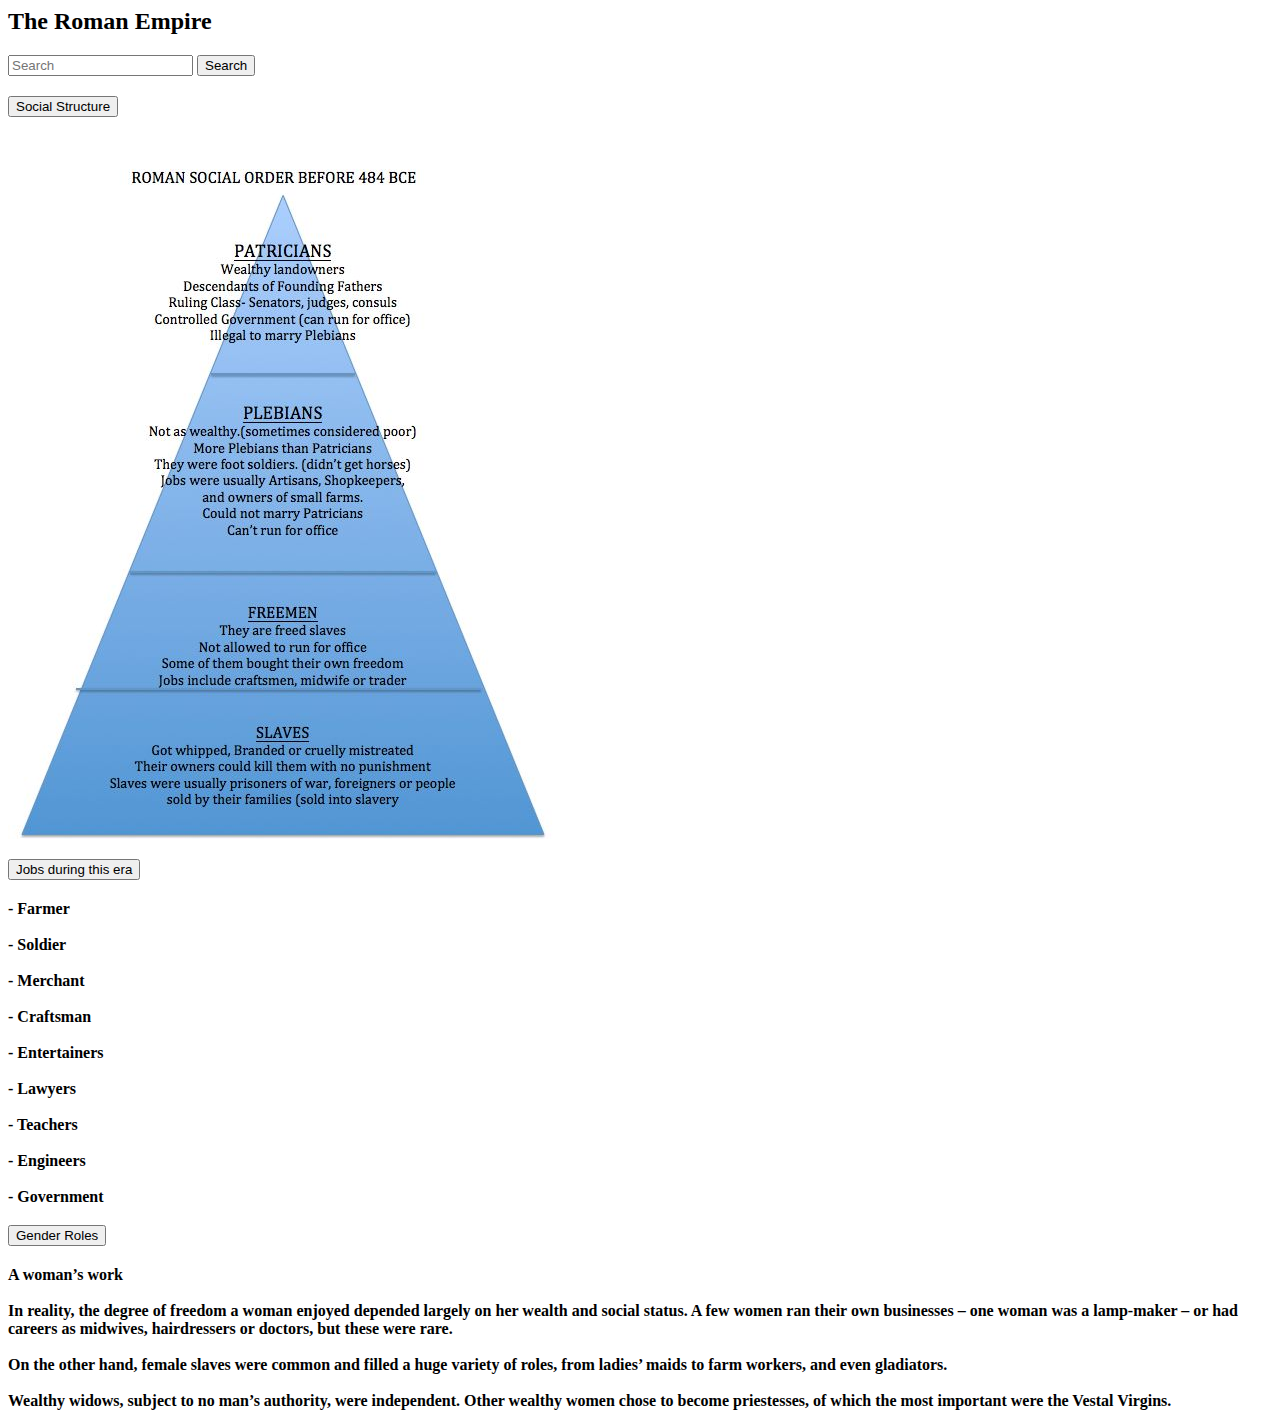
==== entertainment.html @ 14f9198c "Update entertainment.html" ====
<html>
  <link href="https://cdn.jsdelivr.net/npm/bootstrap@5.3.0-alpha1/dist/css/bootstrap.min.css" rel="stylesheet" integrity="sha384-GLhlTQ8iRABdZLl6O3oVMWSktQOp6b7In1Zl3/Jr59b6EGGoI1aFkw7cmDA6j6gD" crossorigin="anonymous">
  <script src="https://cdn.jsdelivr.net/npm/bootstrap@5.3.0-alpha1/dist/js/bootstrap.bundle.min.js" integrity="sha384-w76AqPfDkMBDXo30jS1Sgez6pr3x5MlQ1ZAGC+nuZB+EYdgRZgiwxhTBTkF7CXvN" crossorigin="anonymous"></script>
  <head>
    <title>The Roman Empire</title>
    <meta charset="utf-8">
    <meta name="viewport" content="width=device-width, initial-scale=1" src="/Users/lucasfoo/html-practice/e18f16b_1660818557882-math.jpeg">
  </head>
  <div class="p-1 bg primary text-white text">
    <a href="index.html" type="button" class="btn btn-close" aria-label="Close"></a>
  </div>
  <div class="p-5 bg-primary text-white text-center">
    <h2>The Roman Empire</h2>
  </div>
  <!--peut enlever --> 
  <nav class="navbar navbar-expand-sm bg-dark navbar-dark">
    <div class="container-fluid">
      <ul class="navbar-nav"> 
      </ul>
      <form class="d-flex" role="search">
        <input class="form-control me-2" type="search" placeholder="Search" aria-label="Search">
        <button class="btn btn-outline-success" type="submit">Search</button>
      </form>
    </div>
  </nav>
  <div class="accordion" id="accordionExample">
    <div class="accordion-item">
        <h2 class="accordion-header" id="heading1">
          <button class="accordion-button collapsed" type="button" data-bs-toggle="collapse" data-bs-target="#collapse1" aria-expanded="false" aria-controls="collapse1">
            Social Structure
          </button>
        </h2>
        <div id="collapse1" class="accordion-collapse collapse" aria-labelledby="heading1" data-bs-parent="#accordionExample">
          <div class="accordion-body">
            <img src="Images/socialp.jpg">
          </div>
        </div>
      </div>
      <div class="accordion-item">
        <h2 class="accordion-header" id="heading2">
          <button class="accordion-button collapsed" type="button" data-bs-toggle="collapse" data-bs-target="#collapse2" aria-expanded="false" aria-controls="collapse2">
            Jobs during this era
          </button>
        </h2>
        <div id="collapse2" class="accordion-collapse collapse" aria-labelledby="heading2" data-bs-parent="#accordionExample">
          <div class="accordion-body">
            <strong>- Farmer</strong>
            <br> 
            <br>
            <strong>- Soldier </strong>
            <br> 
            <br>
            <strong>- Merchant </strong>
            <br>
            <br> 
            <strong>- Craftsman</strong>
            <br>
            <br> 
            <strong>- Entertainers </strong>
            <br>
            <br> 
            <strong>- Lawyers </strong>
            <br>
            <br> 
            <strong>- Teachers </strong>
            <br>
            <br> 
            <strong>- Engineers</strong>
            <br>
            <br> 
            <strong>- Government</strong>
          </div>
        </div>
      </div>
      <div class="accordion-item">
        <h2 class="accordion-header" id="heading3">
          <button class="accordion-button collapsed" type="button" data-bs-toggle="collapse" data-bs-target="#collapse3" aria-expanded="false" aria-controls="collapse3">
            Gender Roles
          </button>
        </h2>
        <div id="collapse3" class="accordion-collapse collapse" aria-labelledby="heading3" data-bs-parent="#accordionExample">
          <div class="accordion-body">
            <strong>A woman’s work</strong>
            <br>
            <br>
            <strong>In reality, the degree of freedom a woman enjoyed depended largely on her wealth and social status. A few women ran their own businesses – one woman was a lamp-maker – or had careers as midwives, hairdressers or doctors, but these were rare.</strong>
            <br>
            <br>
            <strong>On the other hand, female slaves were common and filled a huge variety of roles, from ladies’ maids to farm workers, and even gladiators.</strong>
            <br>
            <br>
            <strong>Wealthy widows, subject to no man’s authority, were independent. Other wealthy women chose to become priestesses, of which the most important were the Vestal Virgins.</strong>
          </div>
        </div>
      </div>
    </div>
  </div>
</html>
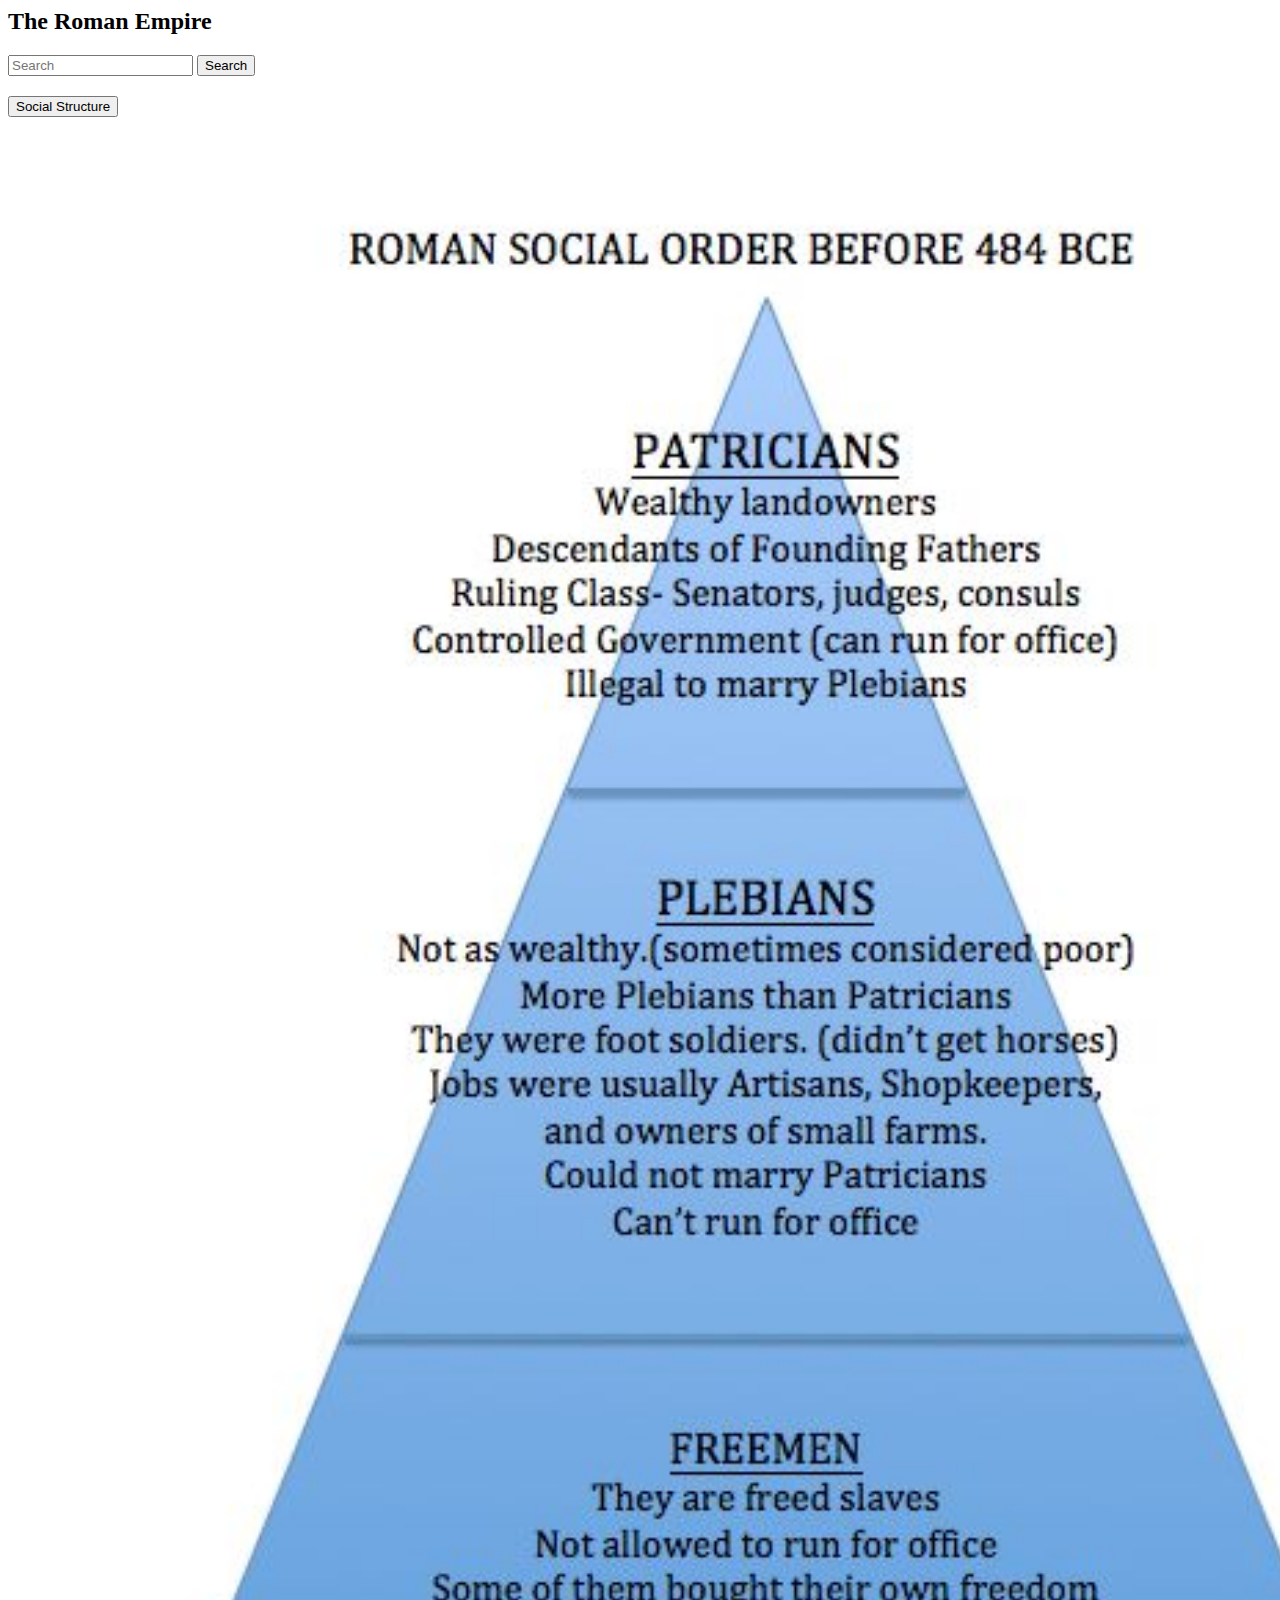
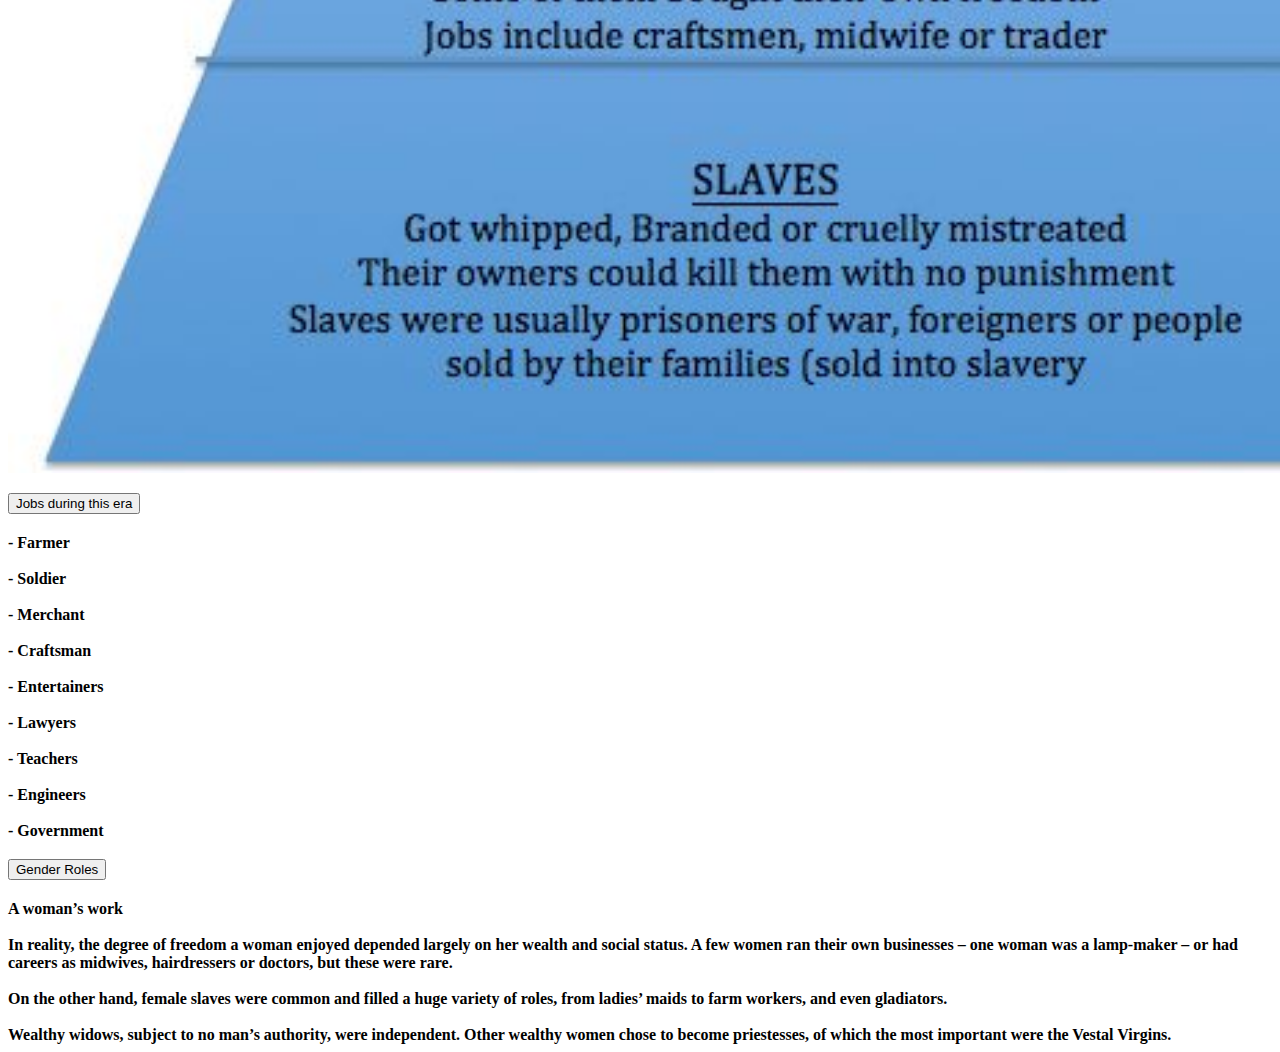
==== commit 5d774279: "Update entertainment.html" ====
--- a/entertainment.html
+++ b/entertainment.html
@@ -1,6 +1,15 @@
 <html>
   <link href="https://cdn.jsdelivr.net/npm/bootstrap@5.3.0-alpha1/dist/css/bootstrap.min.css" rel="stylesheet" integrity="sha384-GLhlTQ8iRABdZLl6O3oVMWSktQOp6b7In1Zl3/Jr59b6EGGoI1aFkw7cmDA6j6gD" crossorigin="anonymous">
   <script src="https://cdn.jsdelivr.net/npm/bootstrap@5.3.0-alpha1/dist/js/bootstrap.bundle.min.js" integrity="sha384-w76AqPfDkMBDXo30jS1Sgez6pr3x5MlQ1ZAGC+nuZB+EYdgRZgiwxhTBTkF7CXvN" crossorigin="anonymous"></script>
+  <style> 
+  .center{
+  display: block;
+  margin-left: auto;
+  margin-right: auto;
+  width: 120%;
+  height: auto;
+}
+    </style>
   <head>
     <title>The Roman Empire</title>
     <meta charset="utf-8">
@@ -32,7 +41,7 @@
         </h2>
         <div id="collapse1" class="accordion-collapse collapse" aria-labelledby="heading1" data-bs-parent="#accordionExample">
           <div class="accordion-body">
-            <img src="Images/socialp.jpg">
+            <img src="Images/socialp.jpg" class="center">
           </div>
         </div>
       </div>
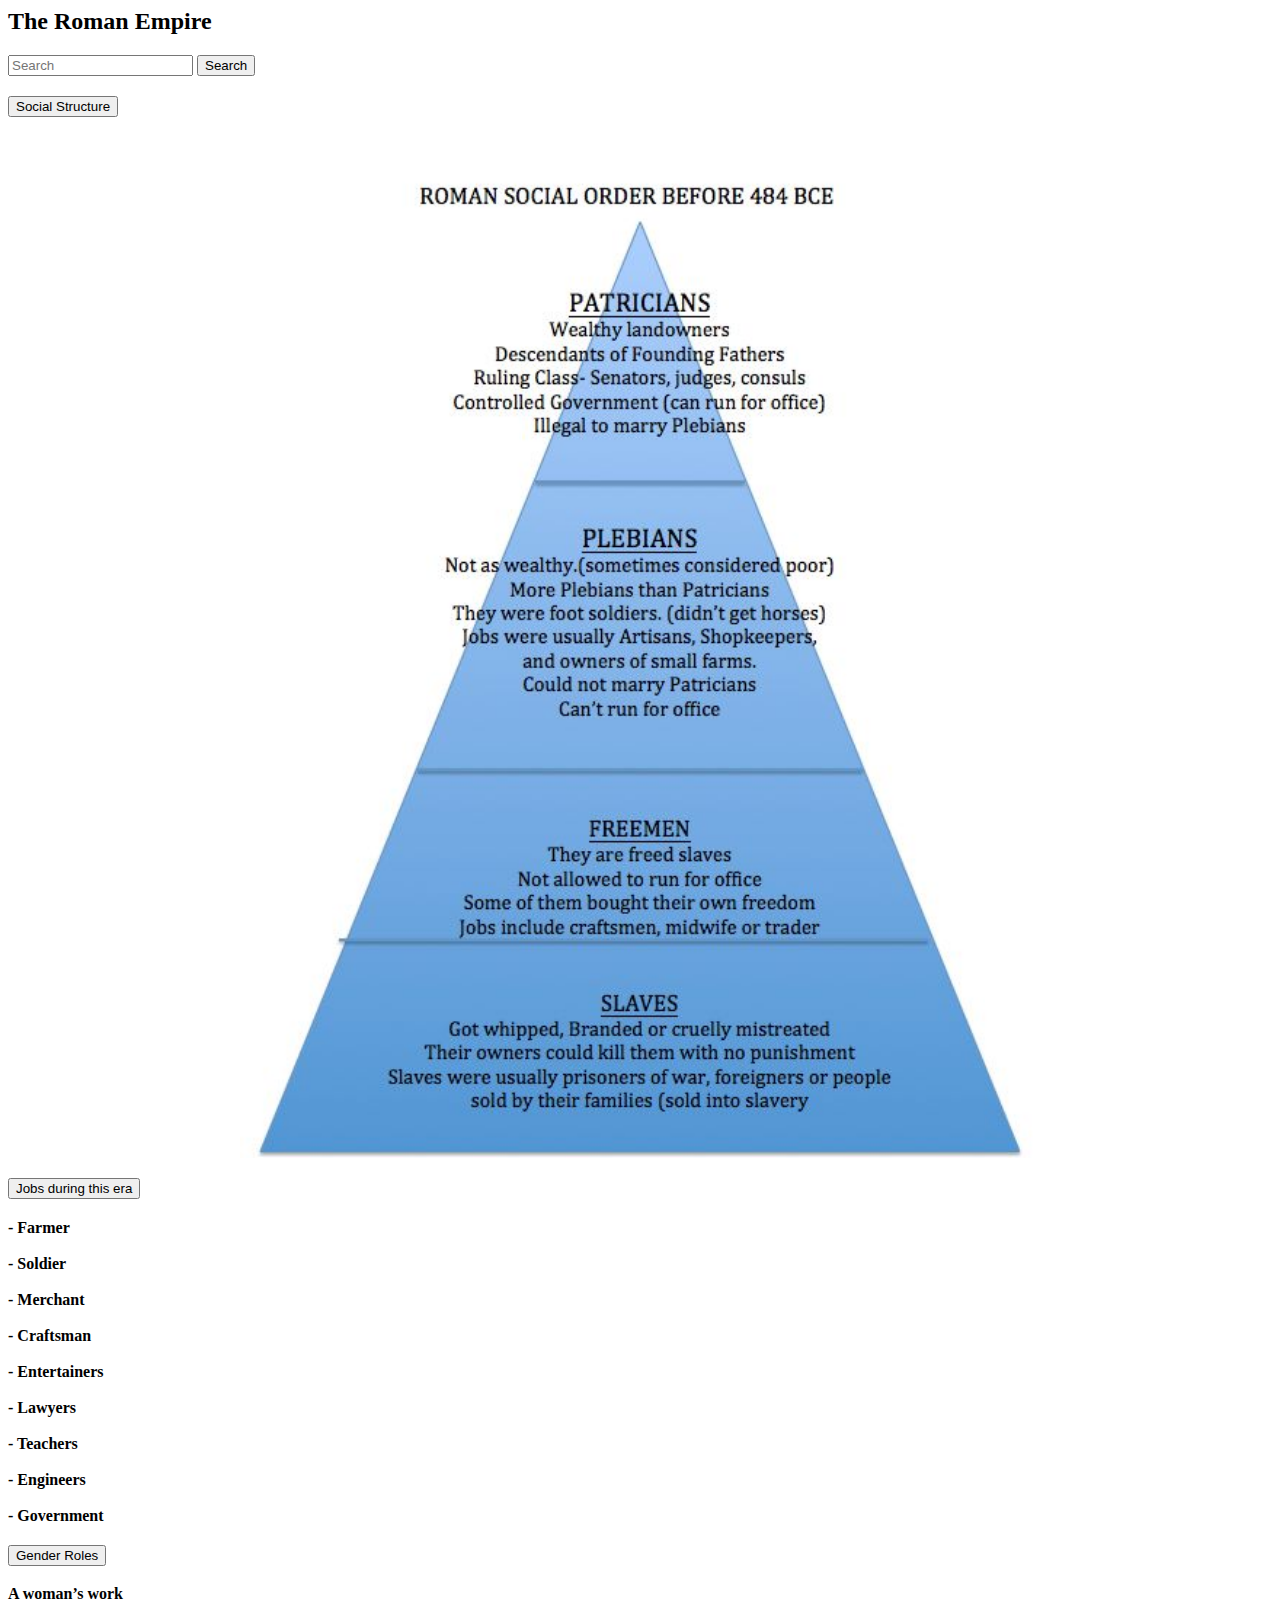
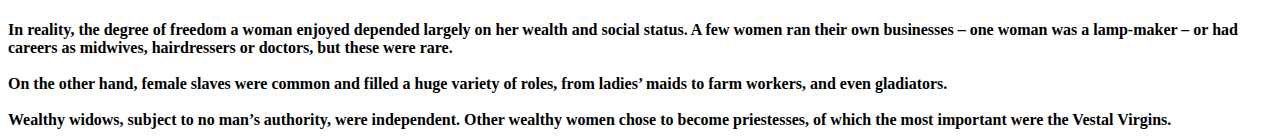
==== commit 4a36e774: "Update entertainment.html" ====
--- a/entertainment.html
+++ b/entertainment.html
@@ -6,7 +6,7 @@
   display: block;
   margin-left: auto;
   margin-right: auto;
-  width: 120%;
+  width: 800px;
   height: auto;
 }
     </style>
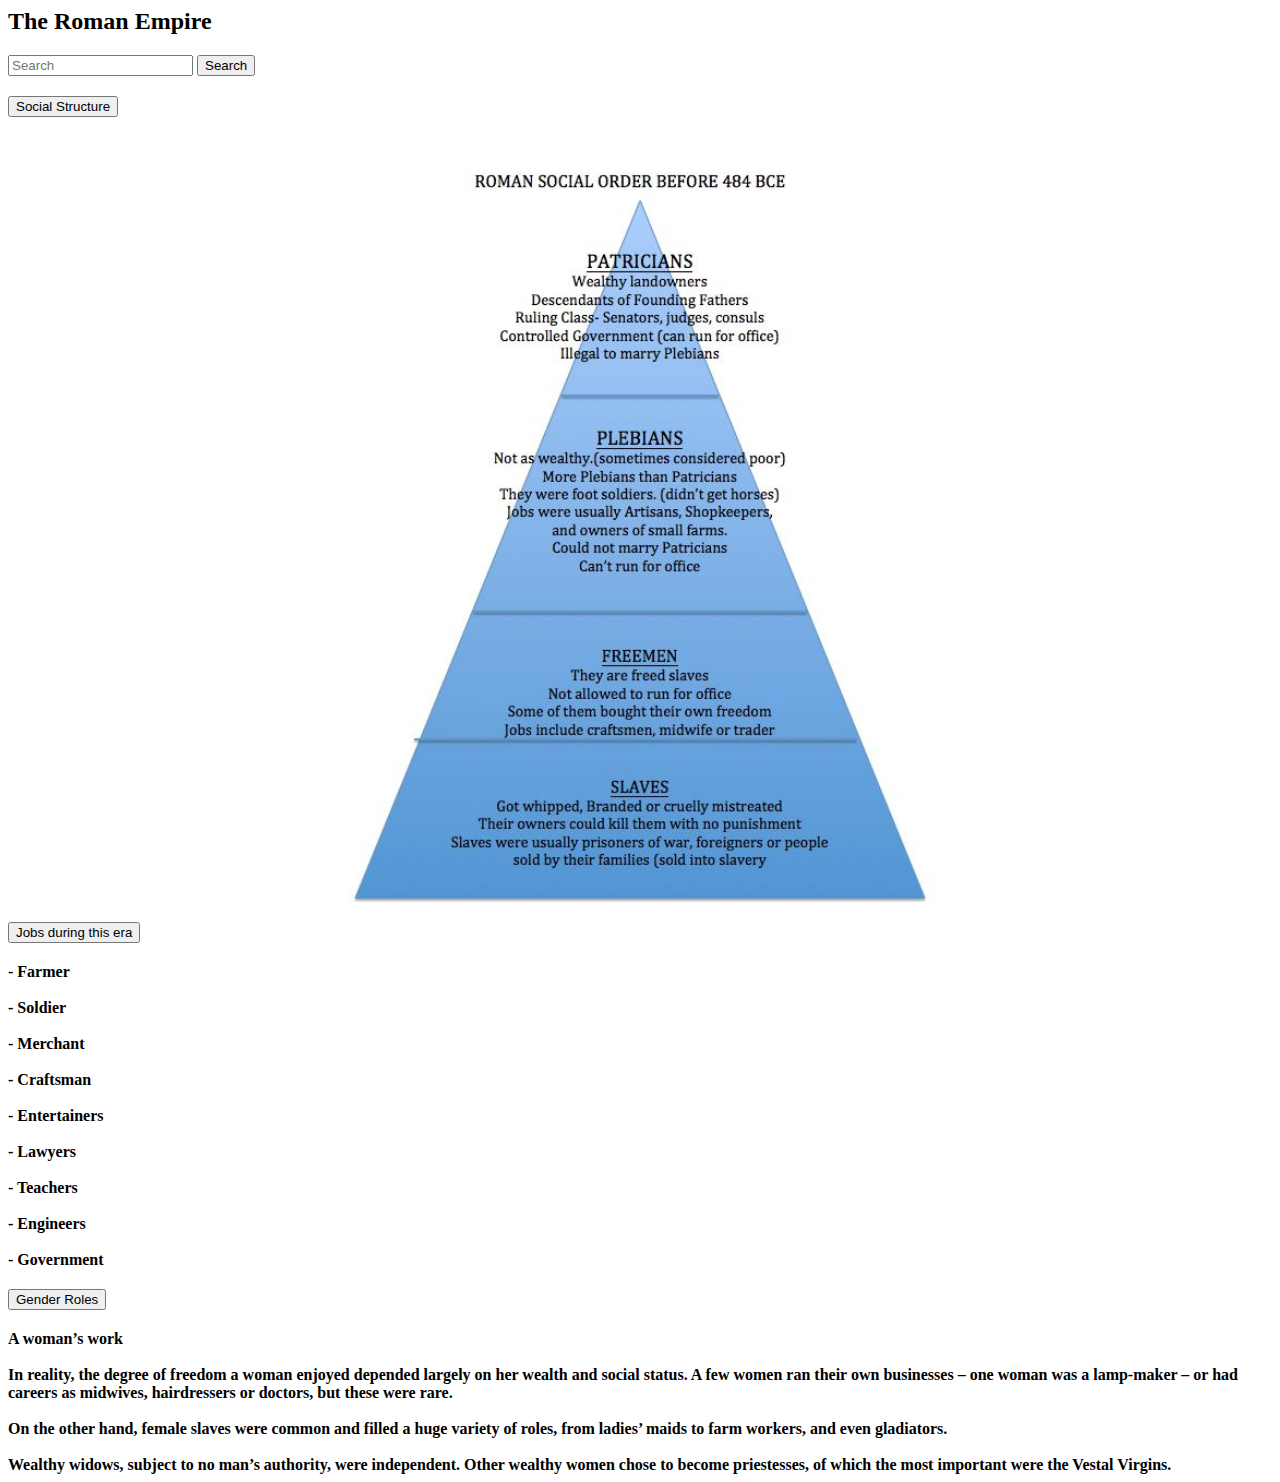
==== commit 85cb3b79: "Update entertainment.html" ====
--- a/entertainment.html
+++ b/entertainment.html
@@ -6,7 +6,7 @@
   display: block;
   margin-left: auto;
   margin-right: auto;
-  width: 800px;
+  width: 600px;
   height: auto;
 }
     </style>
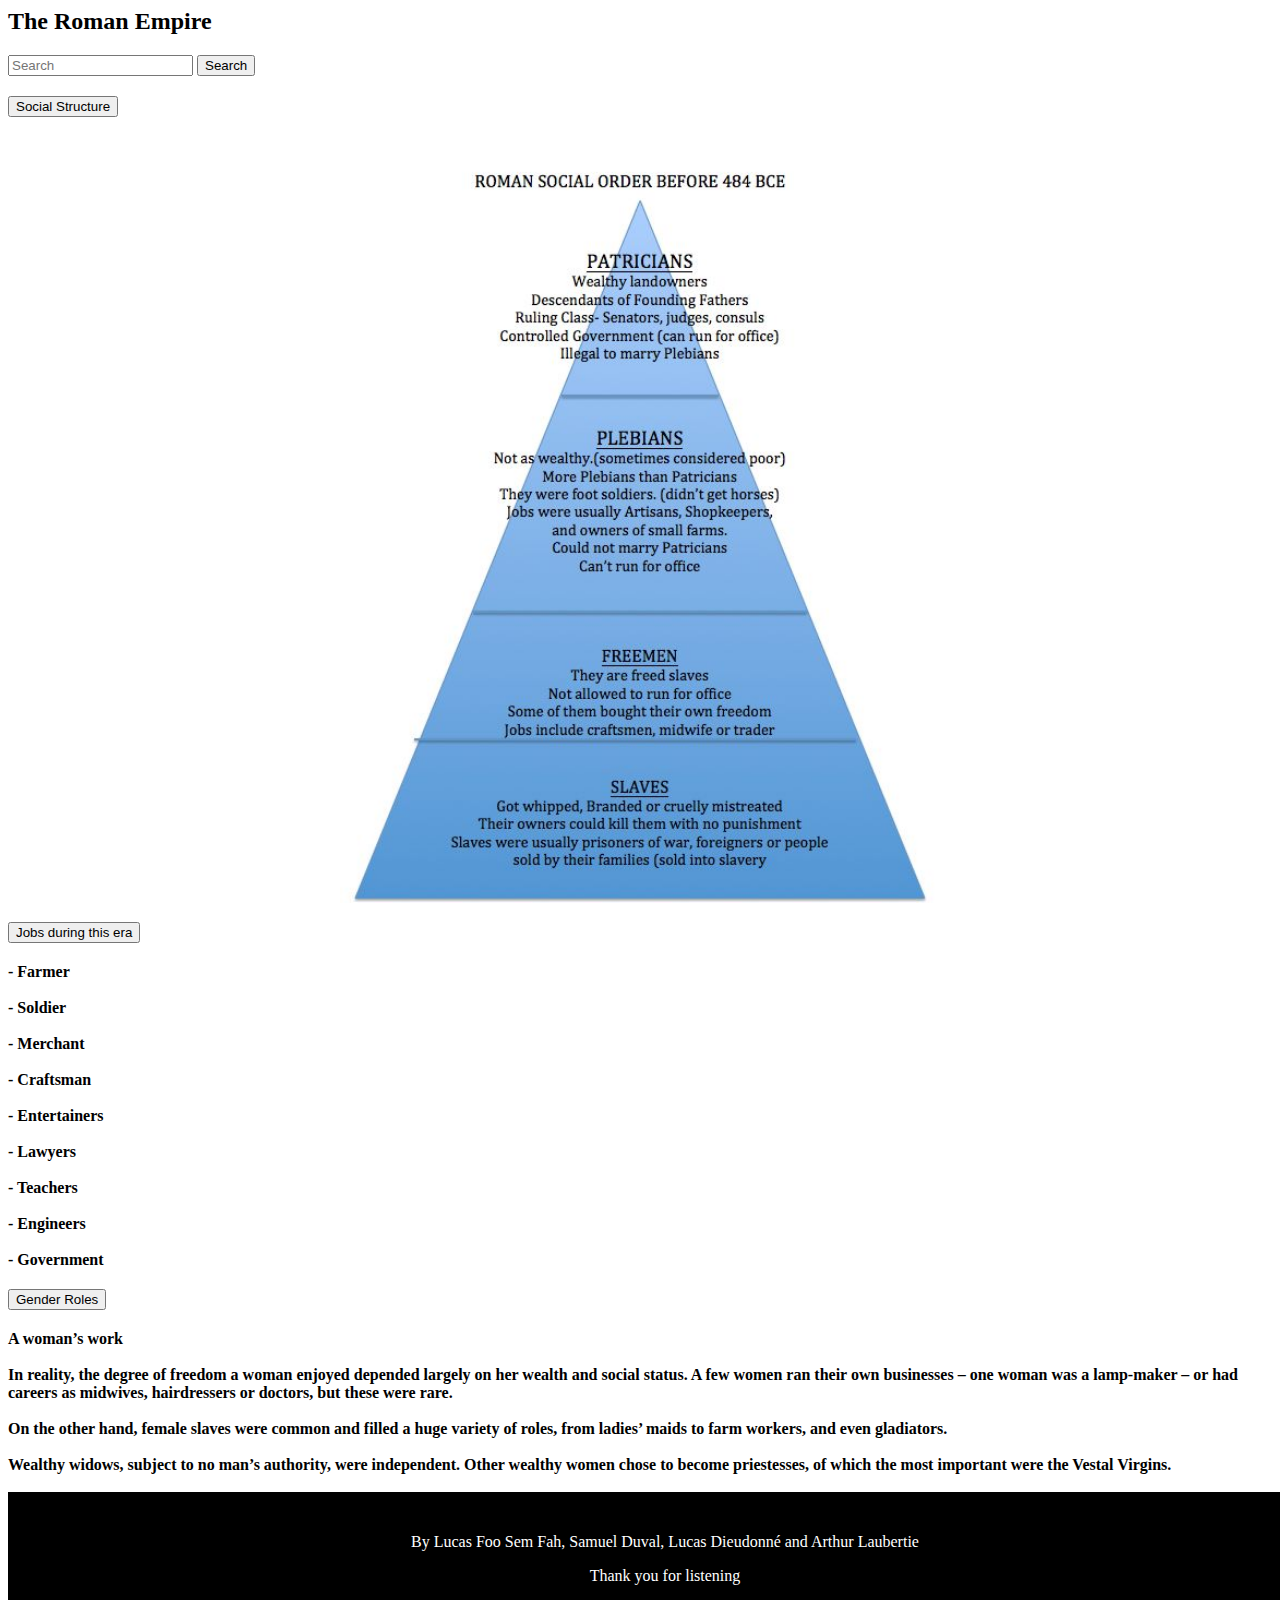
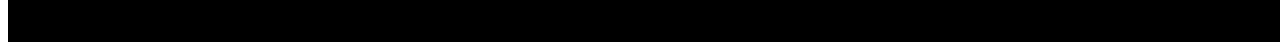
==== commit 4c4fdbcd: "Update entertainment.html" ====
--- a/entertainment.html
+++ b/entertainment.html
@@ -104,4 +104,20 @@
       </div>
     </div>
   </div>
+<br>
+<style>
+      footer {
+  background-color: #000000;
+  padding: 25px;
+  text-align: center;
+  color: white;
+width: 100%;
+height: 100px;
+}
+    </style>
+
+<footer>
+  <p>By Lucas Foo Sem Fah, Samuel Duval, Lucas Dieudonné and Arthur Laubertie</p>
+  <p>Thank you for listening </p>
+</footer>
 </html>
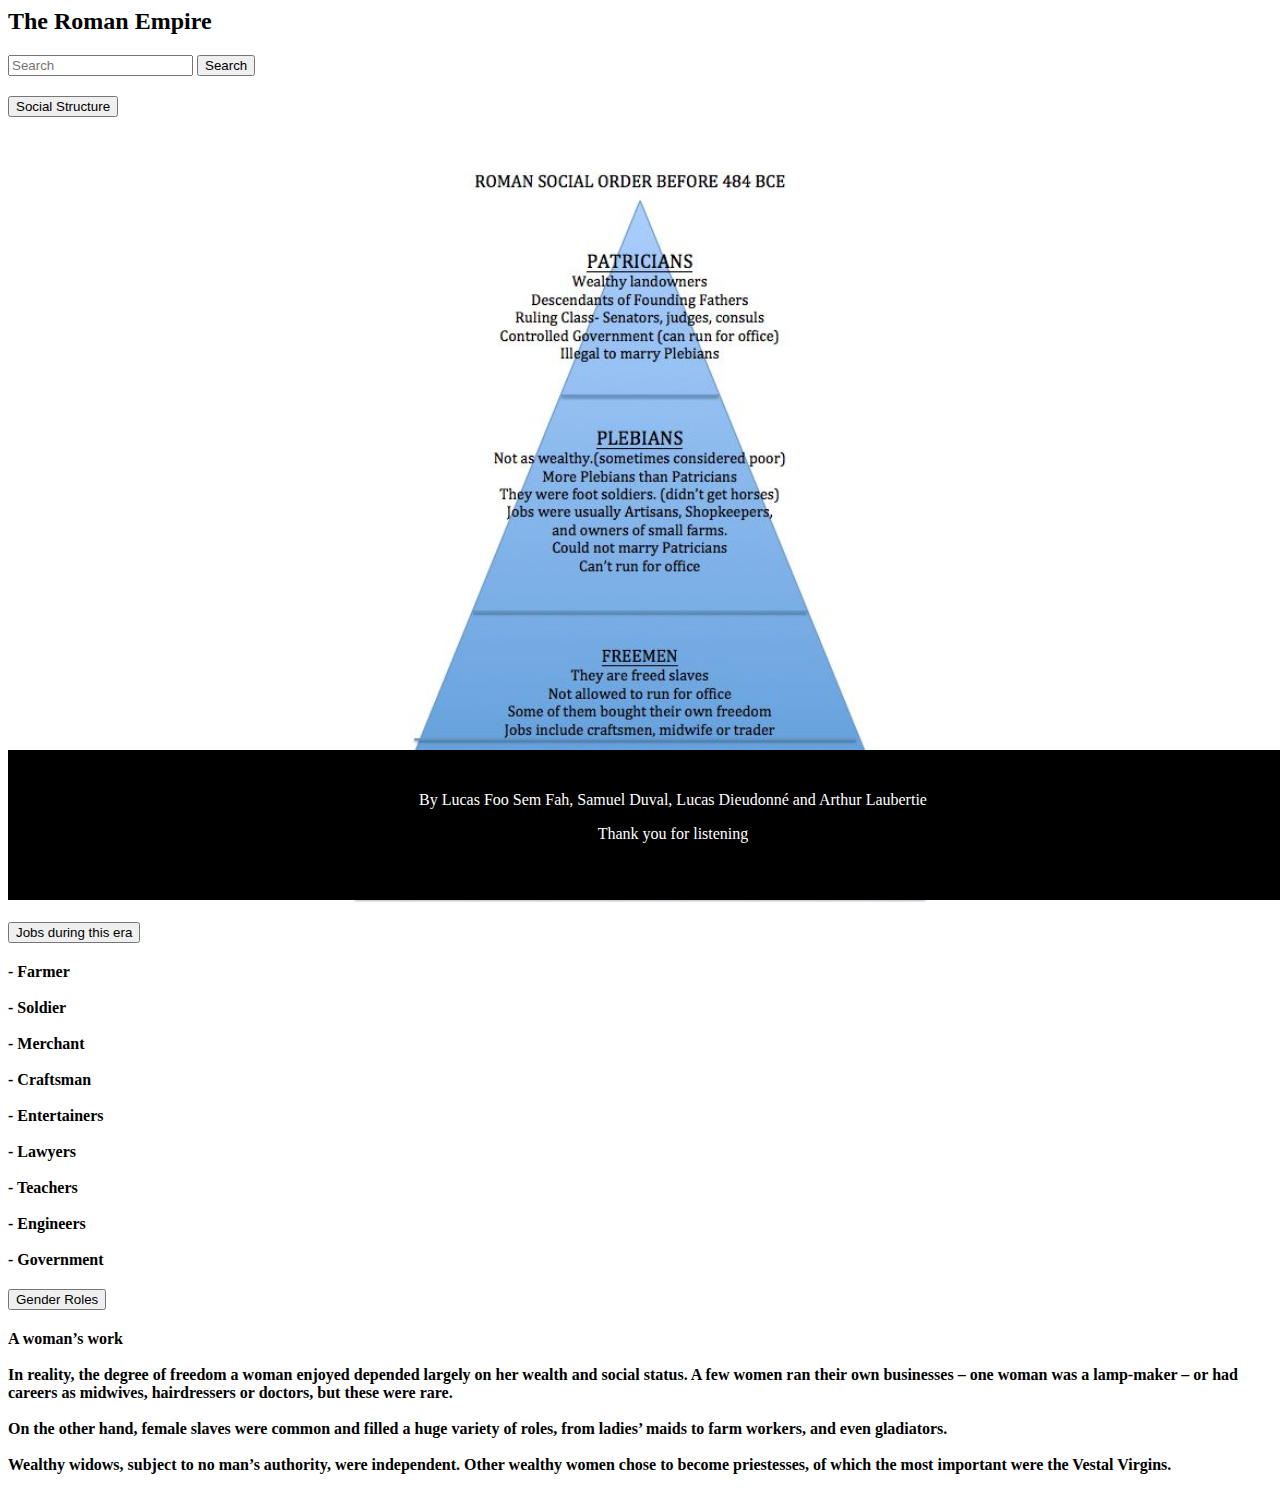
==== commit ca3d4406: "Update entertainment.html" ====
--- a/entertainment.html
+++ b/entertainment.html
@@ -113,6 +113,8 @@
   color: white;
 width: 100%;
 height: 100px;
+        bottom: 0;
+        position: fixed;
 }
     </style>
 
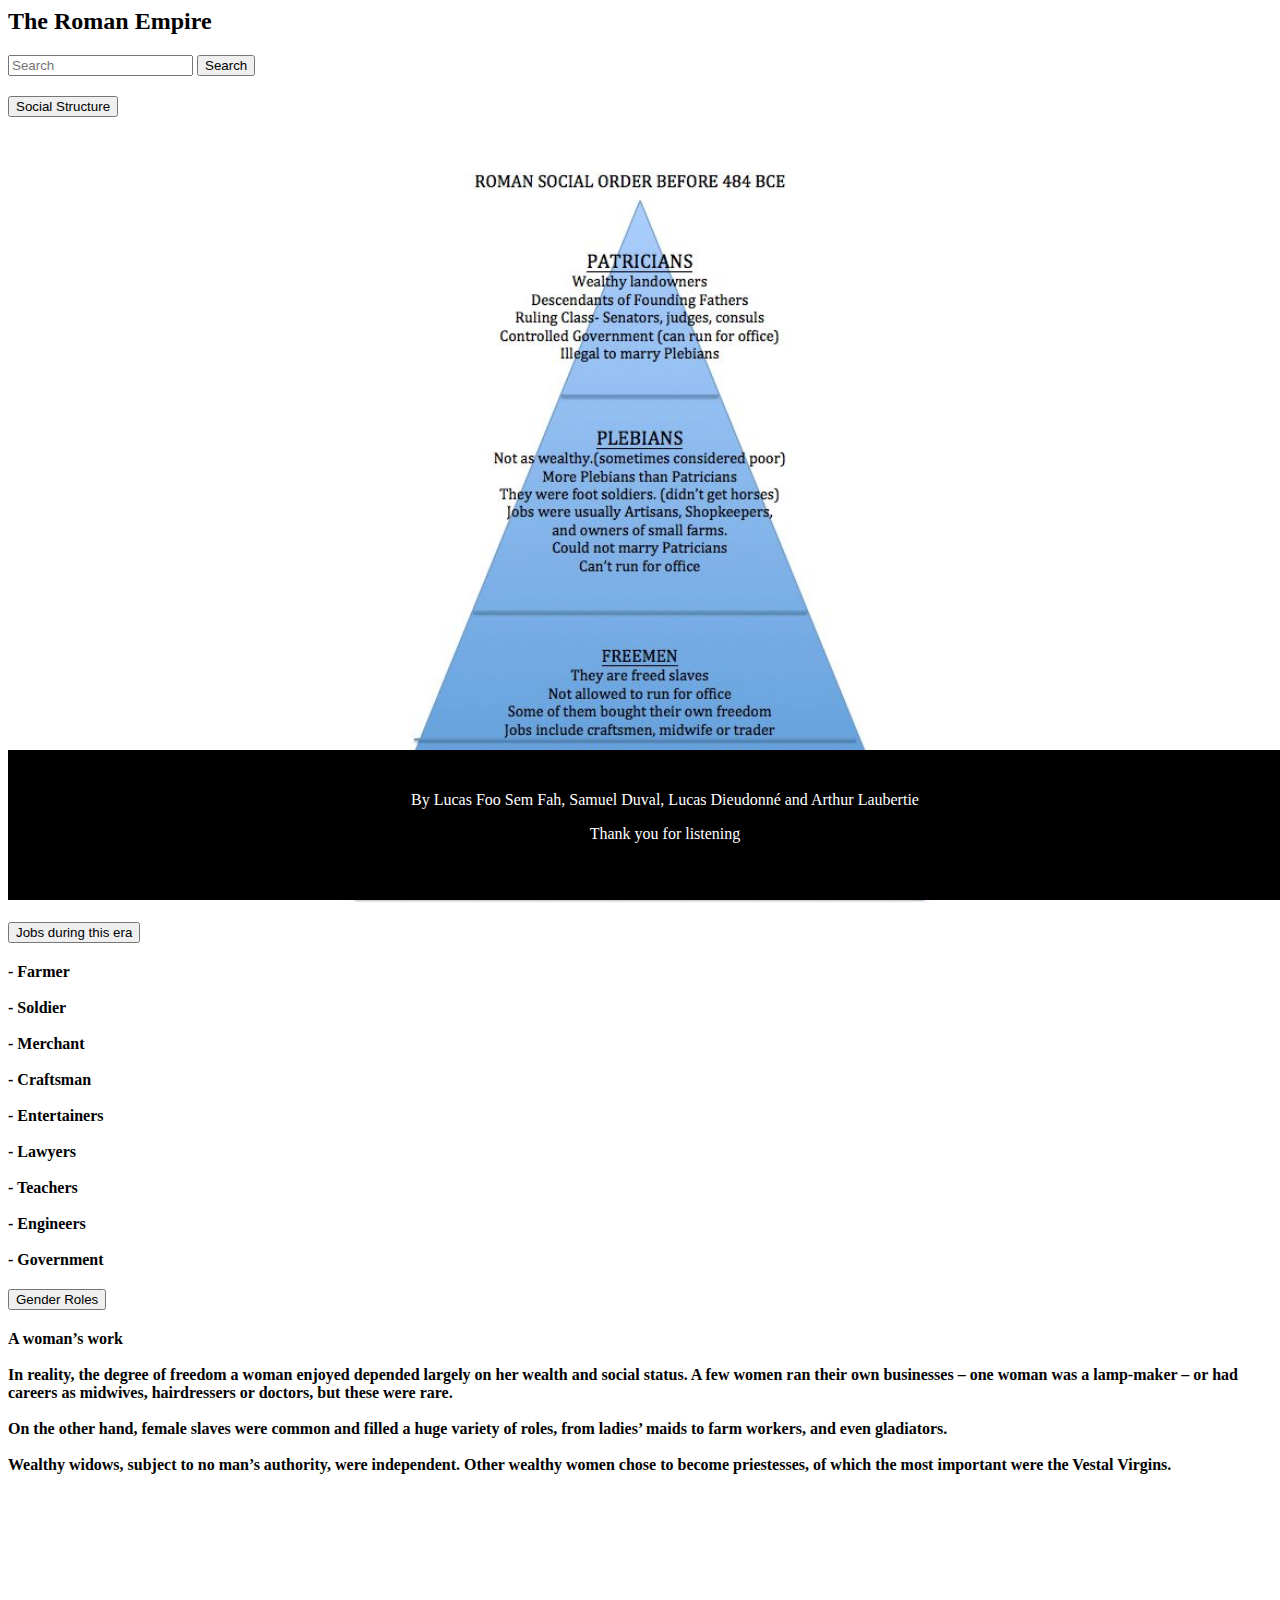
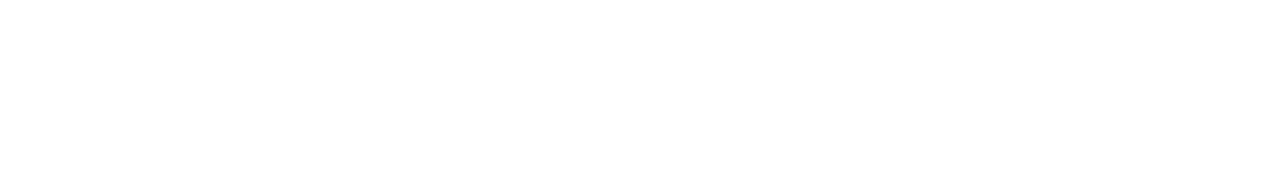
==== commit 0afb94bd: "Update entertainment.html" ====
--- a/entertainment.html
+++ b/entertainment.html
@@ -104,7 +104,7 @@
       </div>
     </div>
   </div>
-<br>
+<br> <br><br><br><br><br><br><br>
 <style>
       footer {
   background-color: #000000;
@@ -114,7 +114,7 @@
 width: 100%;
 height: 100px;
         bottom: 0;
-        position: fixed;
+        position: sticky;
 }
     </style>
 
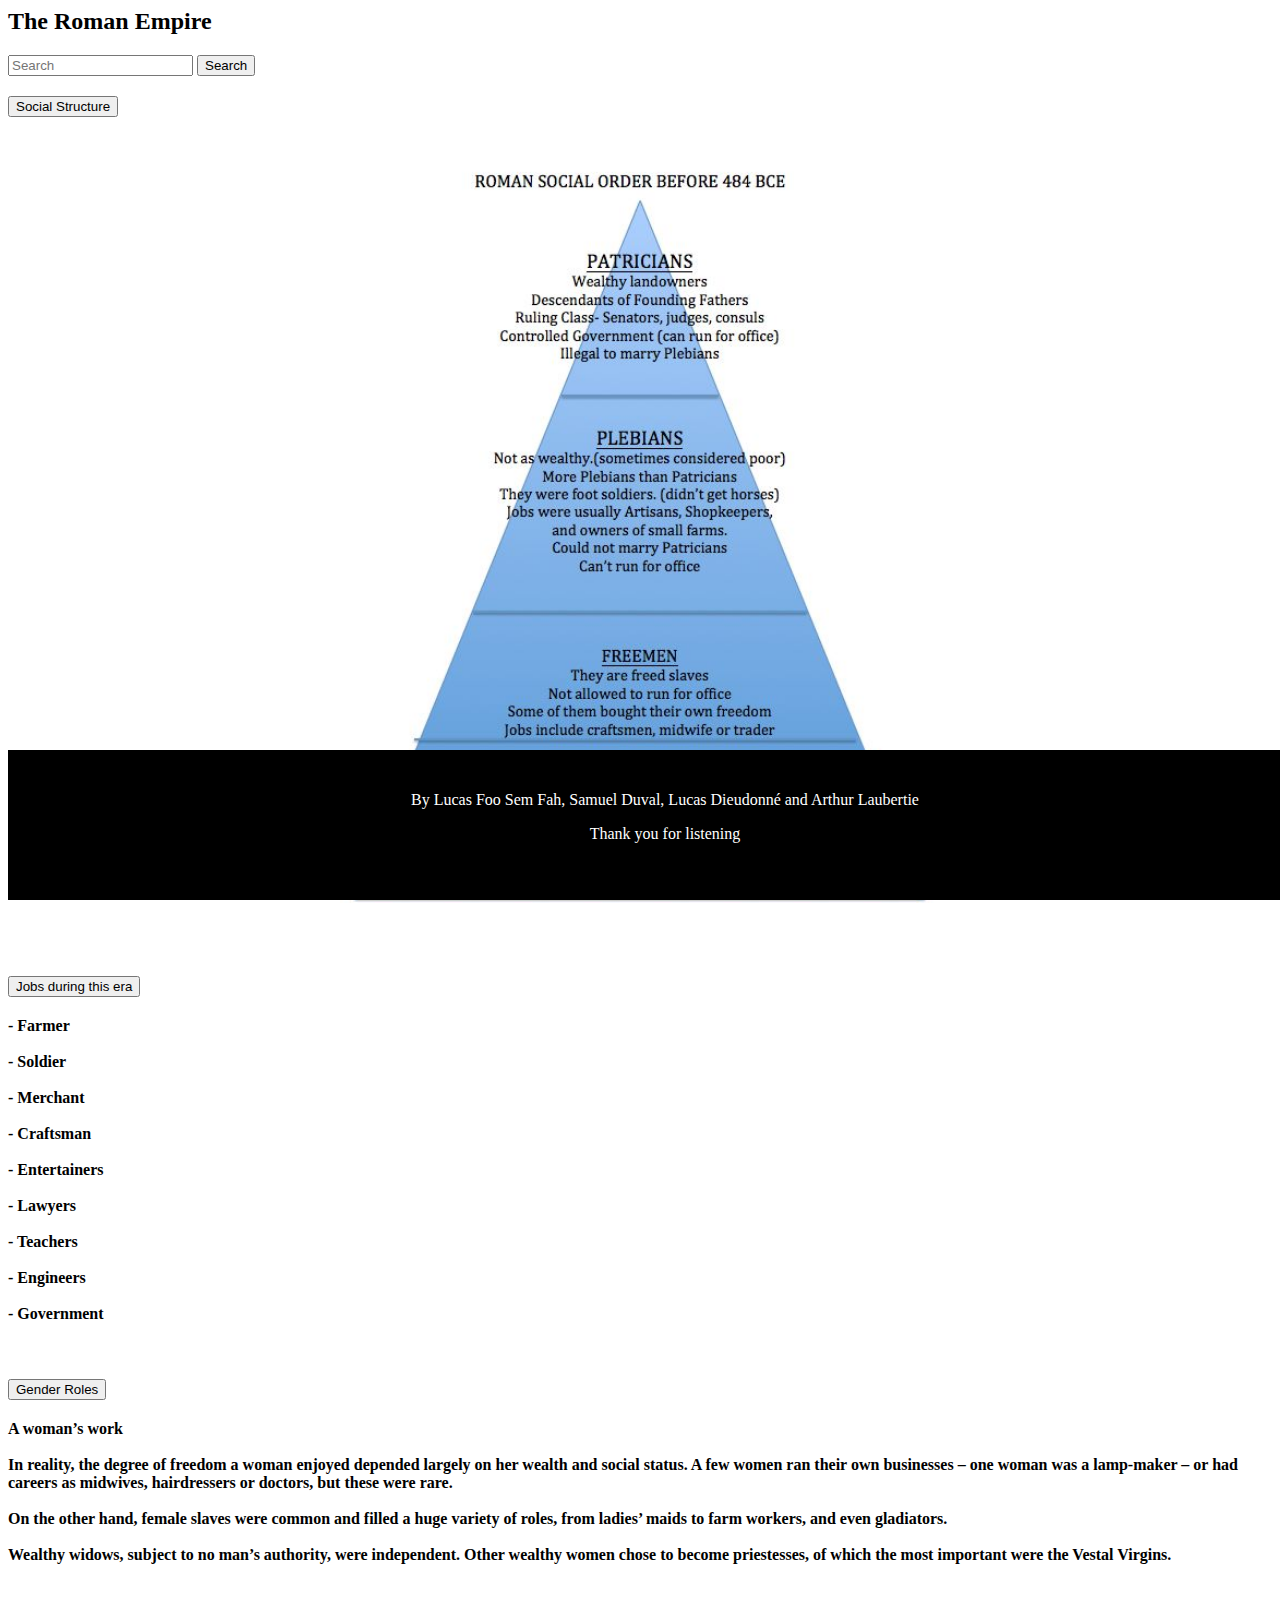
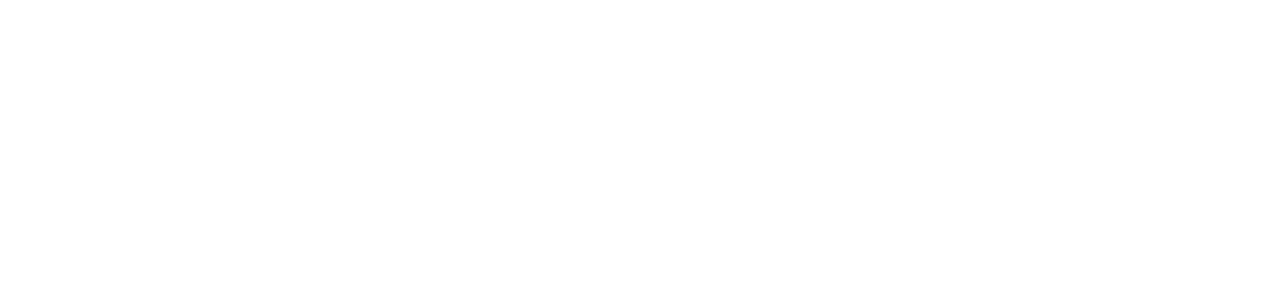
==== commit d5858a6b: "Update entertainment.html" ====
--- a/entertainment.html
+++ b/entertainment.html
@@ -42,6 +42,7 @@
         <div id="collapse1" class="accordion-collapse collapse" aria-labelledby="heading1" data-bs-parent="#accordionExample">
           <div class="accordion-body">
             <img src="Images/socialp.jpg" class="center">
+            <br> <br> <br>
           </div>
         </div>
       </div>
@@ -78,6 +79,8 @@
             <br>
             <br> 
             <strong>- Government</strong>
+            
+           <br> <br> <br>
           </div>
         </div>
       </div>
@@ -99,6 +102,7 @@
             <br>
             <br>
             <strong>Wealthy widows, subject to no man’s authority, were independent. Other wealthy women chose to become priestesses, of which the most important were the Vestal Virgins.</strong>
+         <br> <br> <br>
           </div>
         </div>
       </div>
